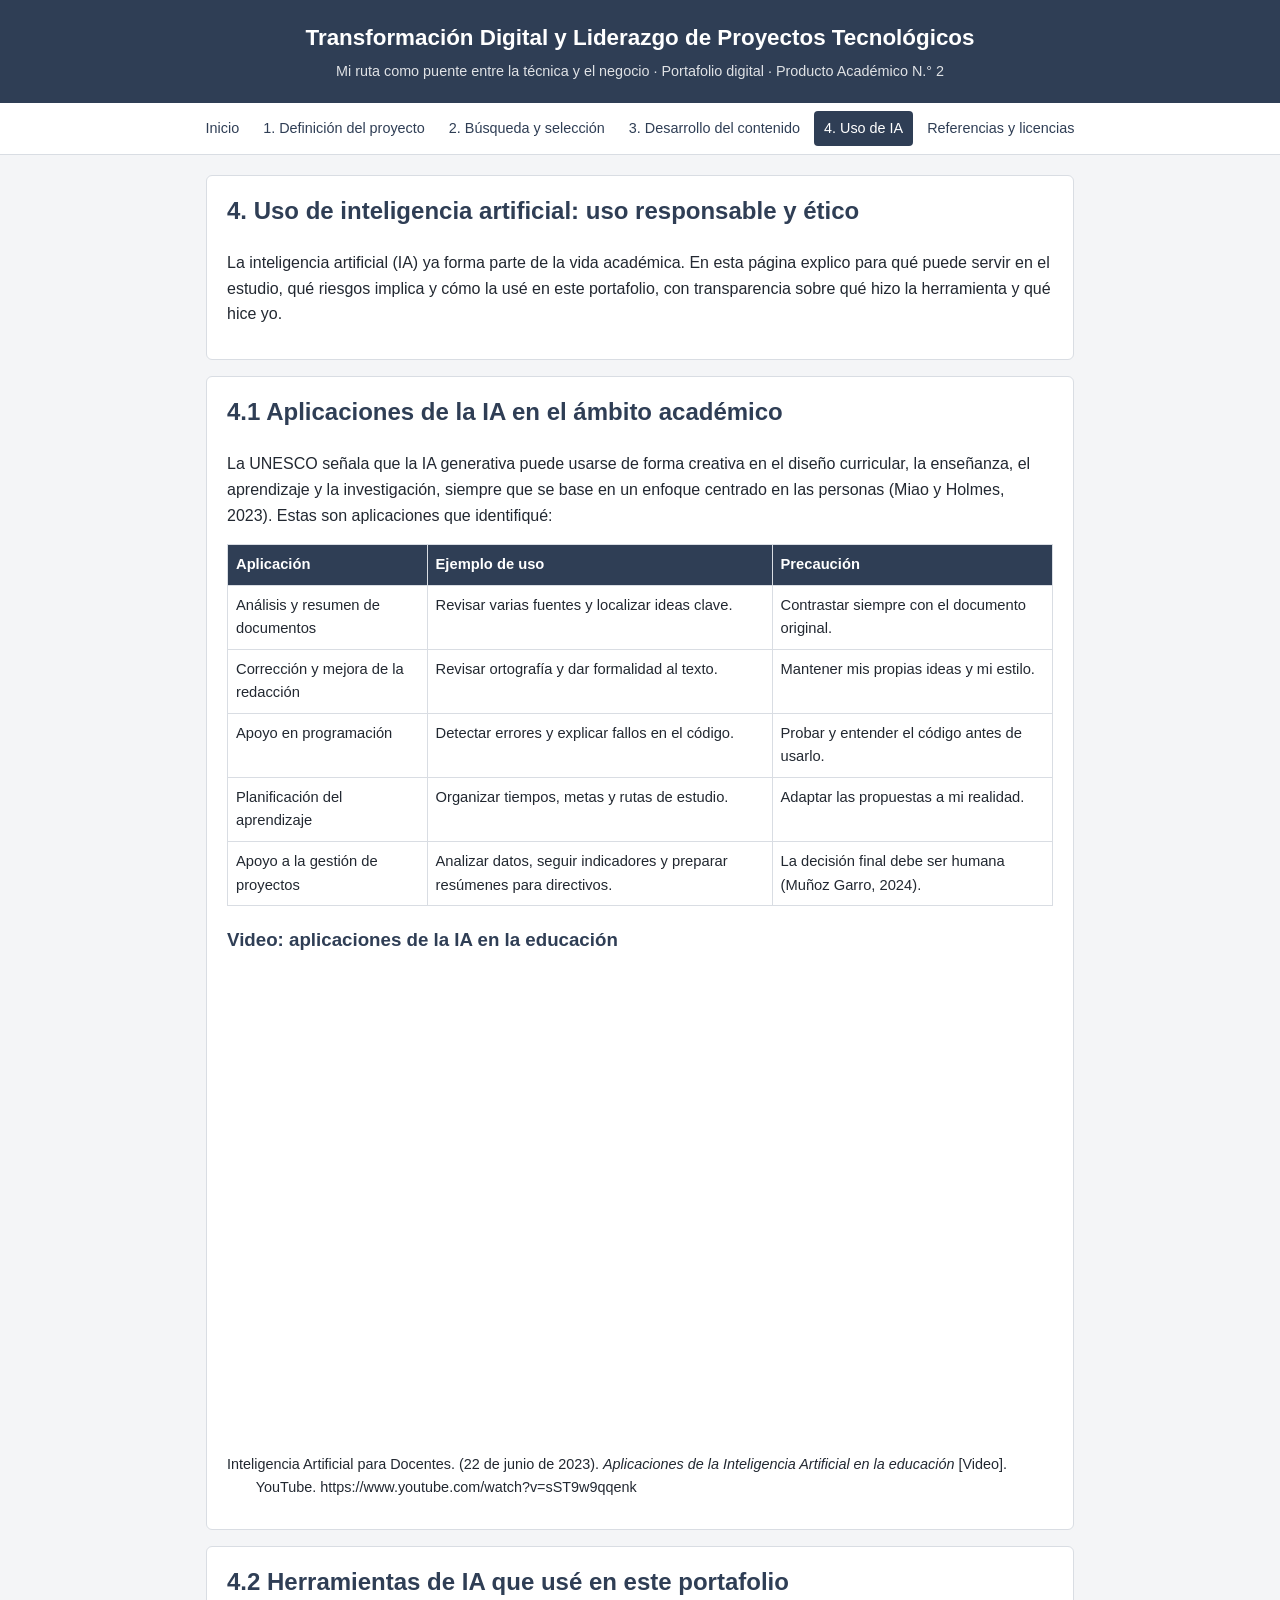
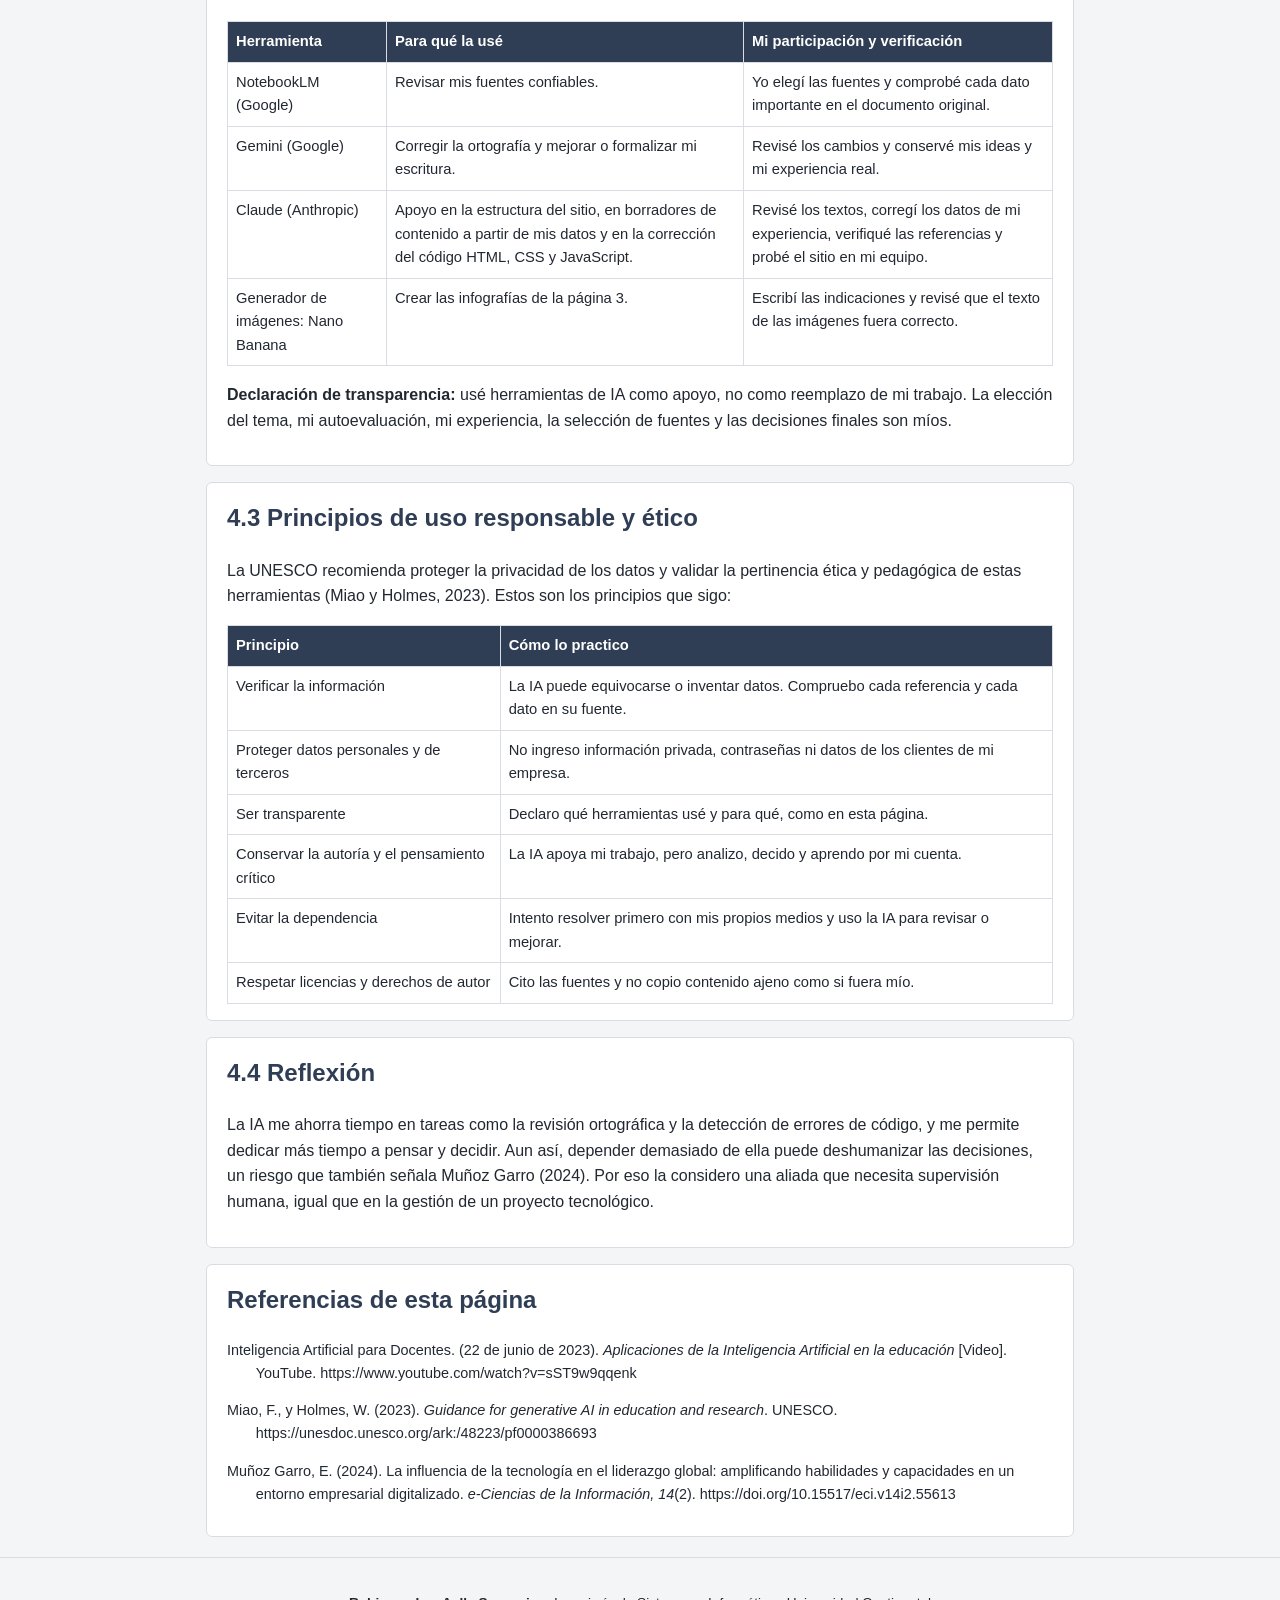
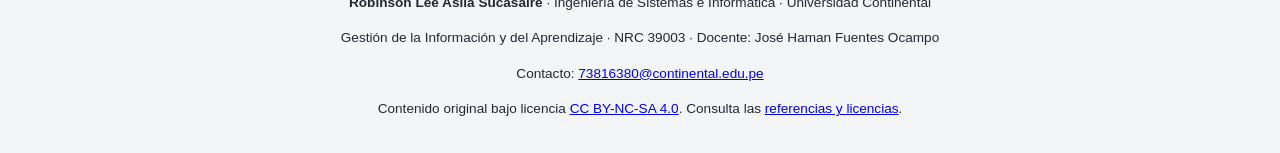
==== ia.html @ 2e6a441f "Add files via upload" ====
<!DOCTYPE html>
<html lang="es">
<head>
  <meta charset="UTF-8">
  <meta name="viewport" content="width=device-width, initial-scale=1">
  <title>4. Uso de inteligencia artificial | Portafolio digital</title>
  <link rel="stylesheet" href="style.css">
</head>
<body>
<header id="cabecera"></header>
<nav id="menu"></nav>
<main>
  <section>
    <h2>4. Uso de inteligencia artificial: uso responsable y ético</h2>
    <p>La inteligencia artificial (IA) ya forma parte de la vida académica. En esta página explico para qué puede servir en el estudio, qué riesgos implica y cómo la usé en este portafolio, con transparencia sobre qué hizo la herramienta y qué hice yo.</p>
  </section>

  <section>
    <h2>4.1 Aplicaciones de la IA en el ámbito académico</h2>
    <p>La UNESCO señala que la IA generativa puede usarse de forma creativa en el diseño curricular, la enseñanza, el aprendizaje y la investigación, siempre que se base en un enfoque centrado en las personas (Miao y Holmes, 2023). Estas son aplicaciones que identifiqué:</p>
    <div class="tabla">
    <table>
      <tr><th>Aplicación</th><th>Ejemplo de uso</th><th>Precaución</th></tr>
      <tr><td>Análisis y resumen de documentos</td><td>Revisar varias fuentes y localizar ideas clave.</td><td>Contrastar siempre con el documento original.</td></tr>
      <tr><td>Corrección y mejora de la redacción</td><td>Revisar ortografía y dar formalidad al texto.</td><td>Mantener mis propias ideas y mi estilo.</td></tr>
      <tr><td>Apoyo en programación</td><td>Detectar errores y explicar fallos en el código.</td><td>Probar y entender el código antes de usarlo.</td></tr>
      <tr><td>Planificación del aprendizaje</td><td>Organizar tiempos, metas y rutas de estudio.</td><td>Adaptar las propuestas a mi realidad.</td></tr>
      <tr><td>Apoyo a la gestión de proyectos</td><td>Analizar datos, seguir indicadores y preparar resúmenes para directivos.</td><td>La decisión final debe ser humana (Muñoz Garro, 2024).</td></tr>
    </table>
    </div>
    <h3>Video: aplicaciones de la IA en la educación</h3>
    <div class="video">
      <iframe src="https://www.youtube-nocookie.com/embed/sST9w9qqenk" title="Aplicaciones de la Inteligencia Artificial en la educación" allowfullscreen loading="lazy"></iframe>
    </div>
    <p class="ref">Inteligencia Artificial para Docentes. (22 de junio de 2023). <em>Aplicaciones de la Inteligencia Artificial en la educación</em> [Video]. YouTube. https://www.youtube.com/watch?v=sST9w9qqenk</p>
  </section>

  <section>
    <h2>4.2 Herramientas de IA que usé en este portafolio</h2>
    <div class="tabla">
    <table>
      <tr><th>Herramienta</th><th>Para qué la usé</th><th>Mi participación y verificación</th></tr>
      <tr><td>NotebookLM (Google)</td><td>Revisar mis fuentes confiables.</td><td>Yo elegí las fuentes y comprobé cada dato importante en el documento original.</td></tr>
      <tr><td>Gemini (Google)</td><td>Corregir la ortografía y mejorar o formalizar mi escritura.</td><td>Revisé los cambios y conservé mis ideas y mi experiencia real.</td></tr>
      <tr><td>Claude (Anthropic)</td><td>Apoyo en la estructura del sitio, en borradores de contenido a partir de mis datos y en la corrección del código HTML, CSS y JavaScript.</td><td>Revisé los textos, corregí los datos de mi experiencia, verifiqué las referencias y probé el sitio en mi equipo.</td></tr>
      <tr><td>Generador de imágenes: Nano Banana</td><td>Crear las infografías de la página 3.</td><td>Escribí las indicaciones y revisé que el texto de las imágenes fuera correcto.</td></tr>
    </table>
    </div>
    <p><strong>Declaración de transparencia:</strong> usé herramientas de IA como apoyo, no como reemplazo de mi trabajo. La elección del tema, mi autoevaluación, mi experiencia, la selección de fuentes y las decisiones finales son míos.</p>
  </section>

  <section>
    <h2>4.3 Principios de uso responsable y ético</h2>
    <p>La UNESCO recomienda proteger la privacidad de los datos y validar la pertinencia ética y pedagógica de estas herramientas (Miao y Holmes, 2023). Estos son los principios que sigo:</p>
    <div class="tabla">
    <table>
      <tr><th>Principio</th><th>Cómo lo practico</th></tr>
      <tr><td>Verificar la información</td><td>La IA puede equivocarse o inventar datos. Compruebo cada referencia y cada dato en su fuente.</td></tr>
      <tr><td>Proteger datos personales y de terceros</td><td>No ingreso información privada, contraseñas ni datos de los clientes de mi empresa.</td></tr>
      <tr><td>Ser transparente</td><td>Declaro qué herramientas usé y para qué, como en esta página.</td></tr>
      <tr><td>Conservar la autoría y el pensamiento crítico</td><td>La IA apoya mi trabajo, pero analizo, decido y aprendo por mi cuenta.</td></tr>
      <tr><td>Evitar la dependencia</td><td>Intento resolver primero con mis propios medios y uso la IA para revisar o mejorar.</td></tr>
      <tr><td>Respetar licencias y derechos de autor</td><td>Cito las fuentes y no copio contenido ajeno como si fuera mío.</td></tr>
    </table>
    </div>
  </section>

  <section>
    <h2>4.4 Reflexión</h2>
    <p>La IA me ahorra tiempo en tareas como la revisión ortográfica y la detección de errores de código, y me permite dedicar más tiempo a pensar y decidir. Aun así, depender demasiado de ella puede deshumanizar las decisiones, un riesgo que también señala Muñoz Garro (2024). Por eso la considero una aliada que necesita supervisión humana, igual que en la gestión de un proyecto tecnológico.</p>
  </section>

  <section>
    <h2>Referencias de esta página</h2>
    <p class="ref">Inteligencia Artificial para Docentes. (22 de junio de 2023). <em>Aplicaciones de la Inteligencia Artificial en la educación</em> [Video]. YouTube. https://www.youtube.com/watch?v=sST9w9qqenk</p>
    <p class="ref">Miao, F., y Holmes, W. (2023). <em>Guidance for generative AI in education and research</em>. UNESCO. https://unesdoc.unesco.org/ark:/48223/pf0000386693</p>
    <p class="ref">Muñoz Garro, E. (2024). La influencia de la tecnología en el liderazgo global: amplificando habilidades y capacidades en un entorno empresarial digitalizado. <em>e-Ciencias de la Información, 14</em>(2). https://doi.org/10.15517/eci.v14i2.55613</p>
  </section>
</main>
<footer id="pie"></footer>
<script src="layout.js"></script>
</body>
</html>
---- style.css ----
:root{--fondo:#f4f5f7;--texto:#222831;--azul:#2f3e55;--gris:#d9dde3;--blanco:#fff}
@media (prefers-color-scheme:dark){:root{--fondo:#1d2128;--texto:#e6e8eb;--azul:#9db3d1;--gris:#3a414c;--blanco:#262b33}}
*{box-sizing:border-box}
body{margin:0;font-family:Arial,Helvetica,sans-serif;line-height:1.6;background:var(--fondo);color:var(--texto)}
header{background:#2f3e55;color:#fff;padding:20px 16px;text-align:center}
header h1{margin:0;font-size:1.4rem}
header p{margin:4px 0 0;font-size:.9rem;opacity:.85}
nav{background:var(--blanco);border-bottom:1px solid var(--gris);display:flex;flex-wrap:wrap;justify-content:center;gap:4px;padding:8px}
nav a{color:var(--azul);text-decoration:none;padding:6px 10px;border-radius:4px;font-size:.9rem}
nav a:hover,nav a.activo{background:#2f3e55;color:#fff}
main{max-width:900px;margin:20px auto;padding:0 16px}
section{background:var(--blanco);border:1px solid var(--gris);border-radius:6px;padding:16px 20px;margin-bottom:16px}
h2{color:var(--azul);margin-top:0}
h3{color:var(--azul)}
table{width:100%;border-collapse:collapse;font-size:.92rem}
th,td{border:1px solid var(--gris);padding:8px;text-align:left;vertical-align:top}
th{background:#2f3e55;color:#fff}
.tabla{overflow-x:auto}
.video{position:relative;padding-bottom:56.25%;height:0;margin:12px 0}
.video iframe{position:absolute;inset:0;width:100%;height:100%;border:0}
.ref{padding-left:2em;text-indent:-2em;font-size:.9rem}
footer{text-align:center;font-size:.85rem;padding:20px 16px;border-top:1px solid var(--gris)}
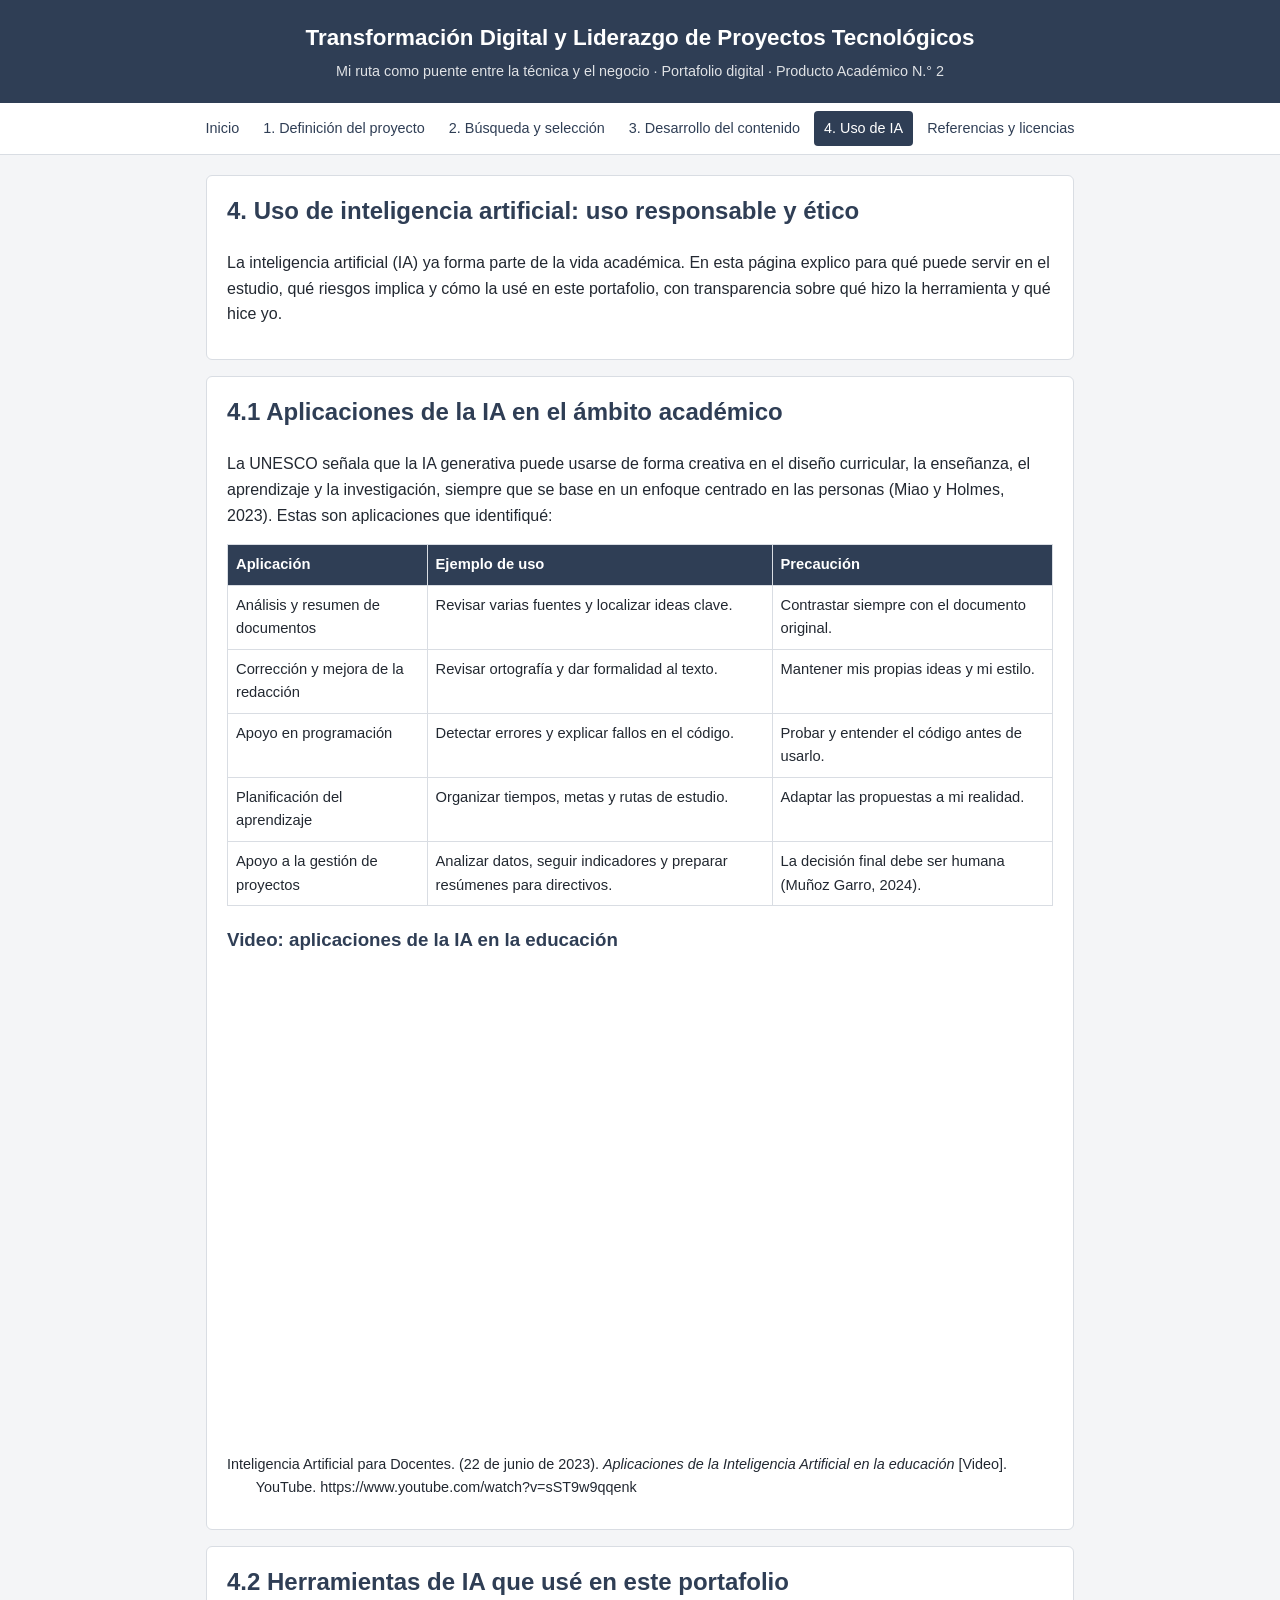
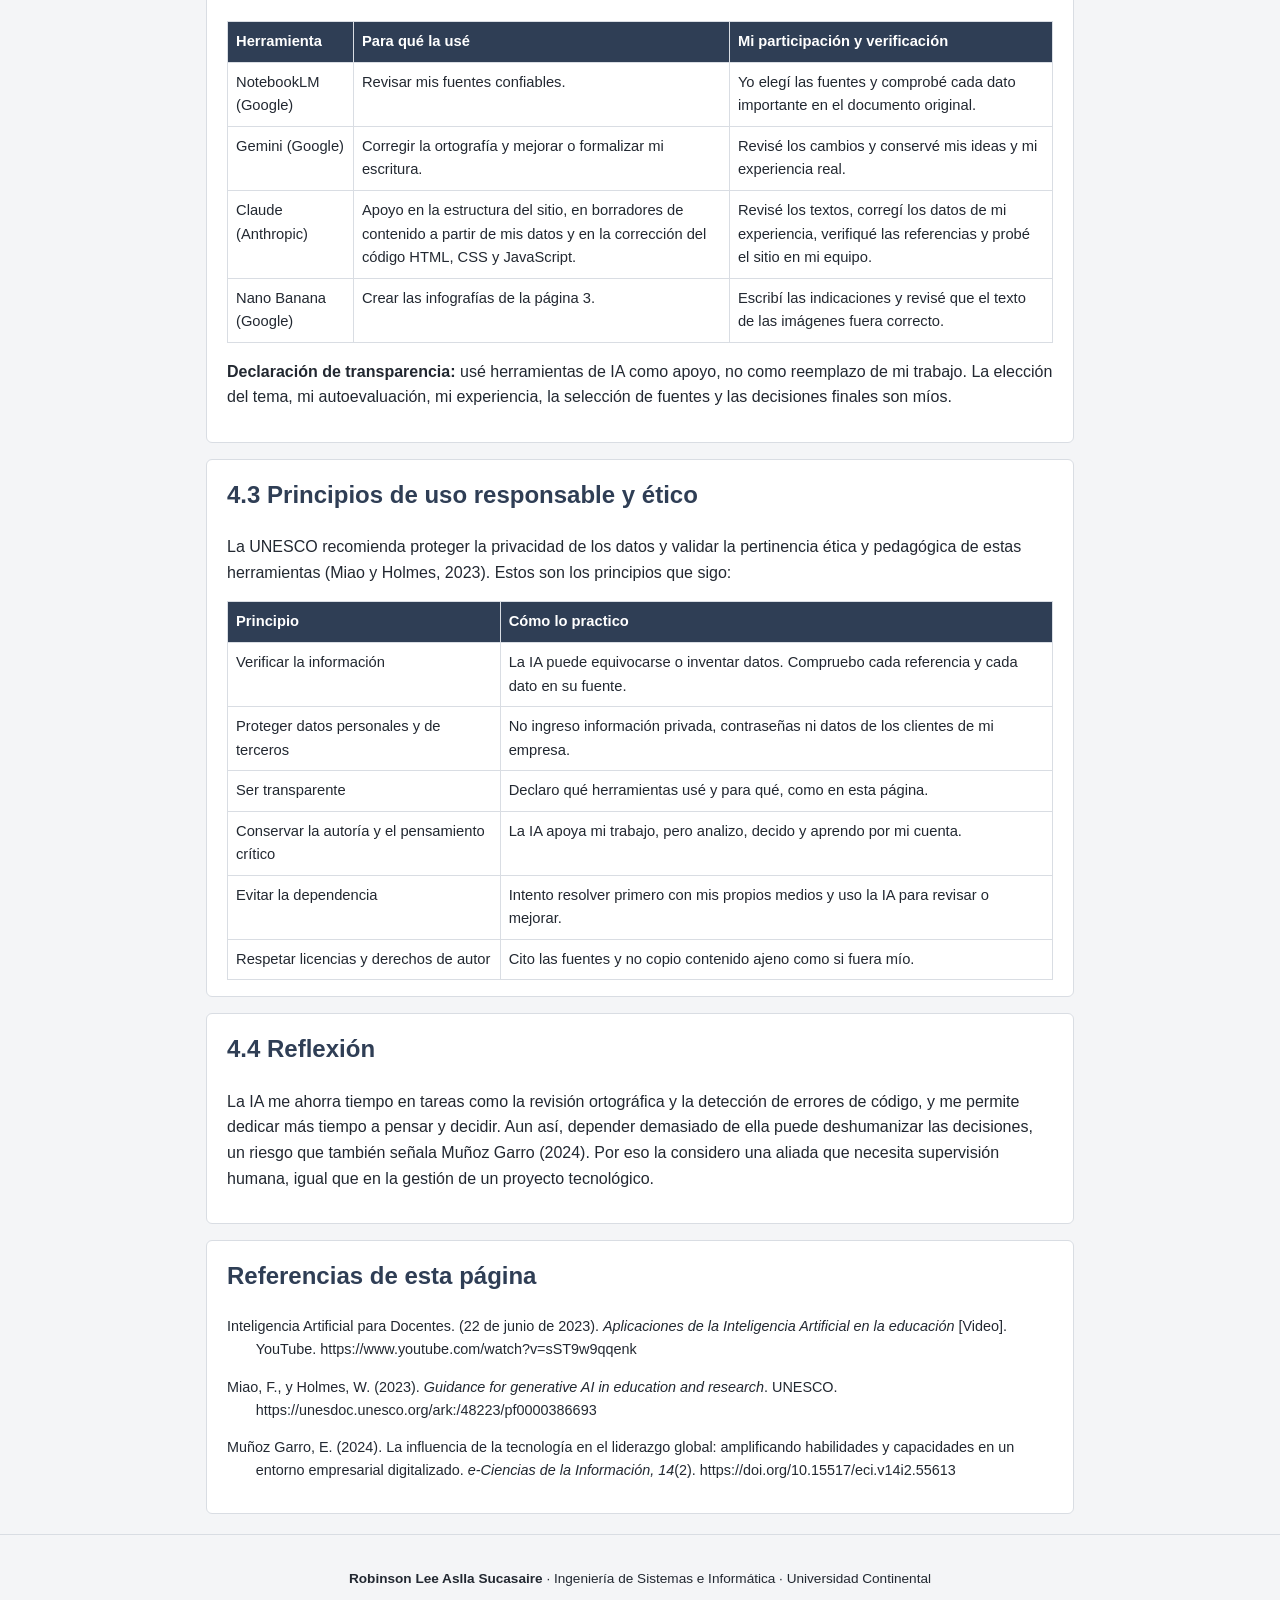
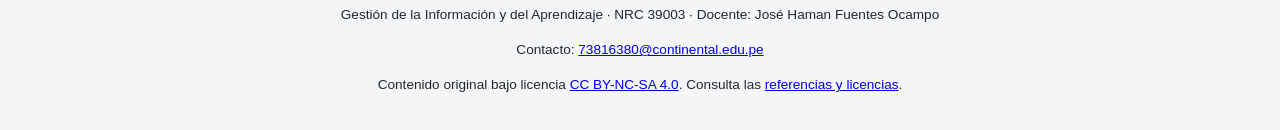
==== commit de6c2229: "Update tool name from 'Generador de imágenes: Nano Banana' to 'Nano Banana (Google)'" ====
--- a/ia.html
+++ b/ia.html
@@ -43,7 +43,7 @@
       <tr><td>NotebookLM (Google)</td><td>Revisar mis fuentes confiables.</td><td>Yo elegí las fuentes y comprobé cada dato importante en el documento original.</td></tr>
       <tr><td>Gemini (Google)</td><td>Corregir la ortografía y mejorar o formalizar mi escritura.</td><td>Revisé los cambios y conservé mis ideas y mi experiencia real.</td></tr>
       <tr><td>Claude (Anthropic)</td><td>Apoyo en la estructura del sitio, en borradores de contenido a partir de mis datos y en la corrección del código HTML, CSS y JavaScript.</td><td>Revisé los textos, corregí los datos de mi experiencia, verifiqué las referencias y probé el sitio en mi equipo.</td></tr>
-      <tr><td>Generador de imágenes: Nano Banana</td><td>Crear las infografías de la página 3.</td><td>Escribí las indicaciones y revisé que el texto de las imágenes fuera correcto.</td></tr>
+      <tr><td>Nano Banana (Google)</td><td>Crear las infografías de la página 3.</td><td>Escribí las indicaciones y revisé que el texto de las imágenes fuera correcto.</td></tr>
     </table>
     </div>
     <p><strong>Declaración de transparencia:</strong> usé herramientas de IA como apoyo, no como reemplazo de mi trabajo. La elección del tema, mi autoevaluación, mi experiencia, la selección de fuentes y las decisiones finales son míos.</p>
